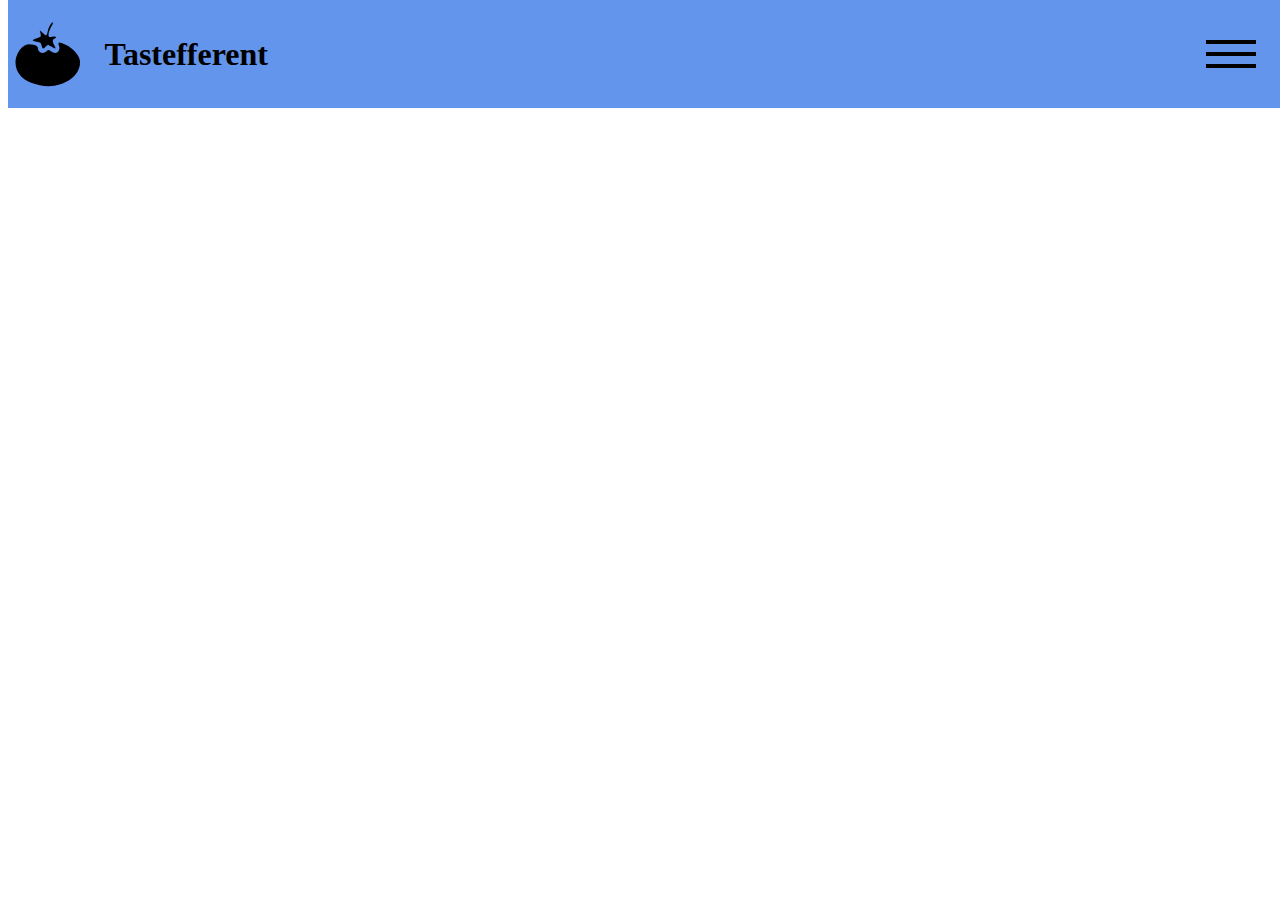
==== index.html @ a2304e54 "got coding started off" ====
<!DOCTYPE html>
<html lang="en">
<head>
    <meta charset="UTF-8">
    <meta http-equiv="X-UA-Compatible" content="IE=edge">
    <meta name="viewport" content="width=device-width, initial-scale=1.0">
    <title>Tastefferent</title>
    <link rel="stylesheet" href="styles.css">
    <script src="scripts.js"></script>
</head>
<body>

    <header>
        <div class="title-container">
        <img src="images/tomato.svg" alt="icon of tomato" class="tomato">
        <h1>Tastefferent</h1>
        </div>
        <div class="hamburger" onclick="toggleNav()">
            <hr>
            <hr>
            <hr>
        </div>
      
        <nav class="toggle-nav">
            <a href="">Home</a>
            <a href="">About Us</a>
            <a href="">Photos</a>
            <a href="">Delivery</a>
            <a href="">Location</a>
            <a href="">Contact</a>

        </nav>

 

    </header>

    <main>

    </main>

    <footer>

    </footer>
</body>
</html>
---- styles.css ----
@media (min-width: 500px){

    header {
        display: flex;
        justify-content: space-between;
        position: fixed;
        z-index: 1;
        top: 0;
        width: 100%;
        background-color: cornflowerblue;
        
    }

    .tomato {
        width: 80px;
    }

    .hamburger {
        width: 50px;
        padding: 2rem;
    }

    .hamburger hr {
        border: 2px solid black;
    }

    .title-container {
        display: flex;
        align-items: center;
        width: 260px;
        justify-content: space-between;
    }

    header nav {
        background-color: #D5E8D4;
        position: fixed;
        width: 100%;
        top: 108px;
    }

    header nav a {
        display: block;
        color: #FF9999;
        text-align: center;
        text-decoration: none;
        padding: 3rem;
        border: 1px solid #FF9999;
        font: bold;
    }

    header nav {
        left: 100%;
    }

    header nav.show {
        left: 0;
        
    }


   

   
}
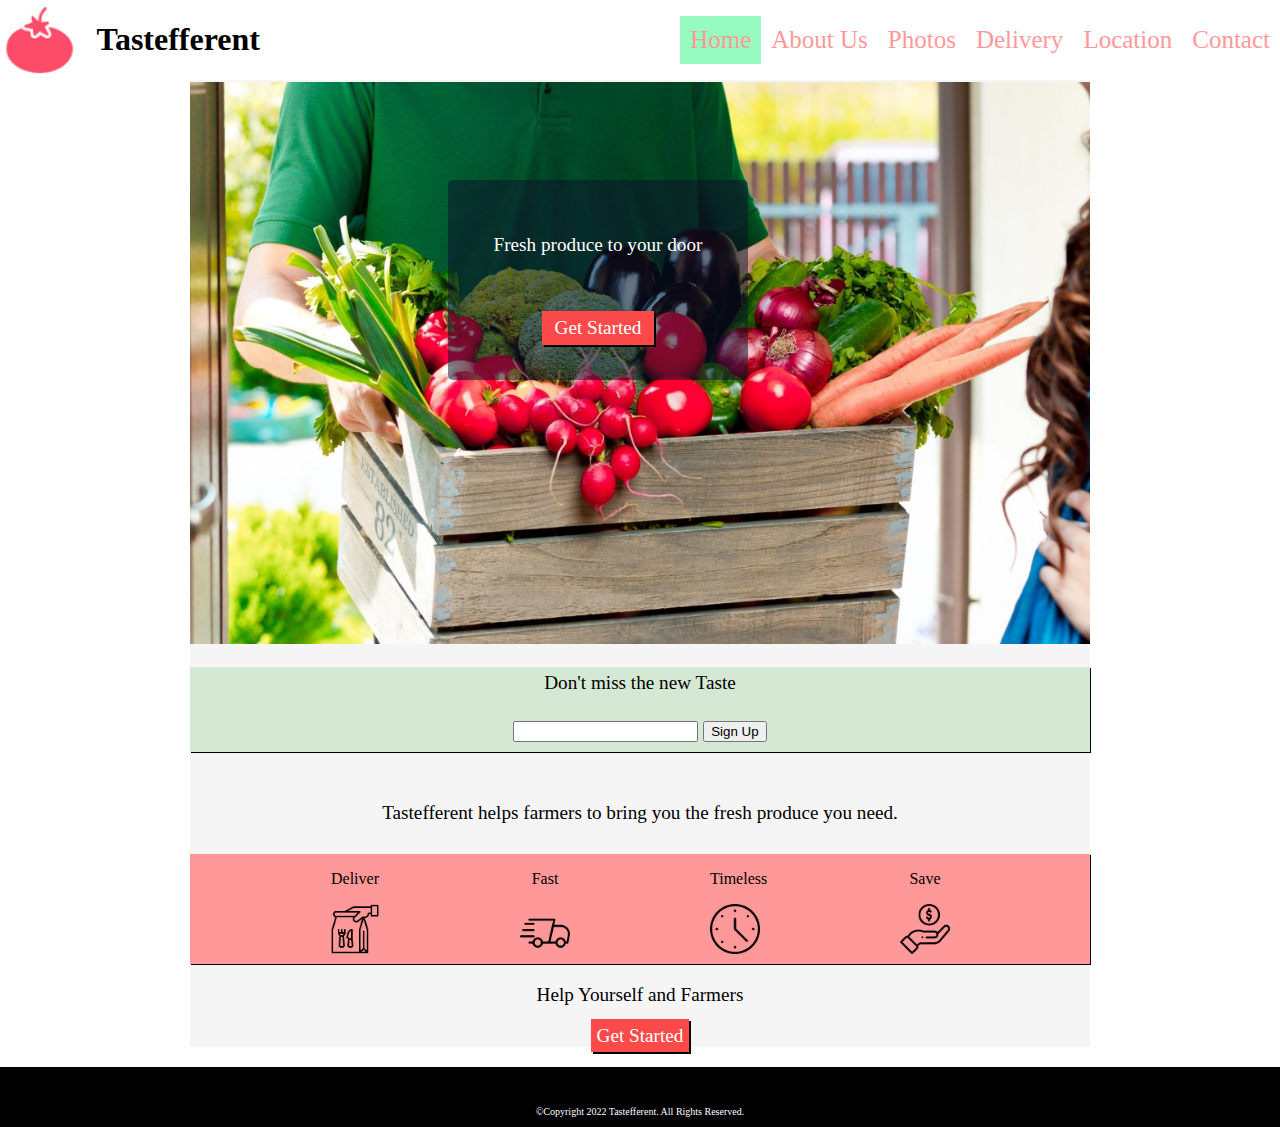
==== commit 3ec3516b: "Done!!! mobile and desktop" ====
--- a/index.html
+++ b/index.html
@@ -1,46 +1,84 @@
 <!DOCTYPE html>
 <html lang="en">
-<head>
-    <meta charset="UTF-8">
-    <meta http-equiv="X-UA-Compatible" content="IE=edge">
-    <meta name="viewport" content="width=device-width, initial-scale=1.0">
+  <head>
+    <meta charset="UTF-8" />
+    <meta http-equiv="X-UA-Compatible" content="IE=edge" />
+    <meta name="viewport" content="width=device-width, initial-scale=1.0" />
     <title>Tastefferent</title>
-    <link rel="stylesheet" href="styles.css">
+    <link rel="stylesheet" href="styles.css" />
     <script src="scripts.js"></script>
-</head>
-<body>
+  </head>
+  <body>
+    <header>
+      <div class="title-container">
+        <img src="images/tomato.png" alt="icon of tomato" class="tomato" />
+        <h1>Tastefferent</h1>
+      </div>
+      <div class="hamburger" onclick="toggleNav()">
+        <hr />
+        <hr />
+        <hr />
+      </div>
 
-    <header>
-        <div class="title-container">
-        <img src="images/tomato.svg" alt="icon of tomato" class="tomato">
-        <h1>Tastefferent</h1>
-        </div>
-        <div class="hamburger" onclick="toggleNav()">
-            <hr>
-            <hr>
-            <hr>
-        </div>
-      
-        <nav class="toggle-nav">
-            <a href="">Home</a>
-            <a href="">About Us</a>
-            <a href="">Photos</a>
-            <a href="">Delivery</a>
-            <a href="">Location</a>
-            <a href="">Contact</a>
-
-        </nav>
-
- 
-
+      <nav class="toggle-nav">
+        <a class="a_home" href="index.html">Home</a>
+        <a href="about.html">About Us</a>
+        <a href="photos.html">Photos</a>
+        <a href="delivery.html">Delivery</a>
+        <a href="location.html">Location</a>
+        <a href="contact.html">Contact</a>
+      </nav>
     </header>
 
     <main>
+      <img
+        class="front_cover"
+        src="images/front_cover.jpg"
+        alt="grocries front cover"
+      />
+      <div class="get_started">
+        <p>Fresh produce to your door</p>
+        <a href="delivery.html">Get Started</a>
+      </div>
 
+      <div class="dont">
+        <p>Don't miss the new Taste</p>
+        <div>
+          <input class="input_sign_up" type="text" />
+          <input class="sign_up" type="submit" value="Sign Up" />
+        </div>
+      </div>
+
+      <div class="texts">
+        <p>
+          Tastefferent helps farmers to bring you the fresh produce you need.
+        </p>
+      </div>
+
+      <div class="icons_div">
+        <div class="icons_word">
+          <div><p>Deliver</p></div>
+          <div><p>Fast</p></div>
+          <div><p>Timeless</p></div>
+          <div><p>Save</p></div>
+        </div>
+        <div class="icons">
+          <div>
+            <img src="images/take-away.png" alt="take-away" />
+          </div>
+          <div><img src="images/truck.png" alt="truck" /></div>
+          <div><img src="images/clock.png" alt="clock" /></div>
+          <div><img src="images/hands.png" alt="hand" /></div>
+        </div>
+      </div>
+      <div class="get_started2">
+        <p>Help Yourself and Farmers</p>
+        <a href="delivery.html">Get Started</a>
+      </div>
     </main>
 
     <footer>
-
+      <p>&copy;Copyright 2022 Tastefferent. All Rights Reserved.</p>
     </footer>
-</body>
-</html>+  </body>
+</html>
--- a/styles.css
+++ b/styles.css
@@ -1,68 +1,505 @@
-
-@media (min-width: 500px){
-
-    header {
-        display: flex;
-        justify-content: space-between;
-        position: fixed;
-        z-index: 1;
-        top: 0;
-        width: 100%;
-        background-color: cornflowerblue;
-        
-    }
-
-    .tomato {
-        width: 80px;
-    }
-
-    .hamburger {
-        width: 50px;
-        padding: 2rem;
-    }
-
-    .hamburger hr {
-        border: 2px solid black;
-    }
-
-    .title-container {
-        display: flex;
-        align-items: center;
-        width: 260px;
-        justify-content: space-between;
-    }
-
-    header nav {
-        background-color: #D5E8D4;
-        position: fixed;
-        width: 100%;
-        top: 108px;
-    }
-
-    header nav a {
-        display: block;
-        color: #FF9999;
-        text-align: center;
-        text-decoration: none;
-        padding: 3rem;
-        border: 1px solid #FF9999;
-        font: bold;
-    }
-
-    header nav {
-        left: 100%;
-    }
-
-    header nav.show {
-        left: 0;
-        
-    }
-
-
-   
-
-   
+body {
+  margin: 0;
+  background-color: white;
 }
 
-
-
+@media (min-width: 500px) {
+  header {
+    display: flex;
+    justify-content: space-between;
+    position: fixed;
+    z-index: 1;
+    top: 0;
+    width: 100%;
+    background-color: white;
+  }
+
+  .tomato {
+    width: 80px;
+  }
+
+  .hamburger {
+    width: 50px;
+    padding: 2rem;
+  }
+
+  .hamburger:hover {
+    cursor: pointer;
+  }
+
+  .hamburger hr {
+    border: 2px solid black;
+  }
+
+  .title-container {
+    display: flex;
+    align-items: center;
+    width: 260px;
+    justify-content: space-between;
+  }
+
+  header nav {
+    background-color: #d5e8d4;
+    position: fixed;
+    width: 100%;
+    top: 82px;
+  }
+
+  header nav a {
+    display: block;
+    color: #ff9999;
+    text-align: center;
+    text-decoration: none;
+    padding: 3rem;
+    border: 1px solid #ff9999;
+    font: bold;
+  }
+  header nav a:hover {
+    background-color: lightgreen;
+    cursor: pointer;
+  }
+
+  header nav {
+    left: 100%;
+  }
+
+  header nav.show {
+    left: 0;
+  }
+
+  main {
+    text-align: center;
+    width: 450px;
+    margin-left: auto;
+    margin-right: auto;
+    background-color: #f5f5f5;
+  }
+
+  .front_cover {
+    width: 450px;
+    margin-top: 82px;
+    position: relative;
+  }
+
+  .get_started {
+    position: absolute;
+    top: 20%;
+    left: 30%;
+    background-color: #0b132b85;
+    color: white;
+    height: 120px;
+    width: 250px;
+    border-radius: 5px;
+  }
+
+  .get_started a {
+    color: white;
+    text-decoration: none;
+    background-color: #fc4a4a;
+    padding: 6px;
+    box-shadow: 1px 1px black;
+  }
+
+  .get_started a:hover {
+    background-color: red;
+    cursor: pointer;
+  }
+
+  .dont {
+    background-color: #d5e8d4;
+  }
+
+  .dont p {
+    padding: 5px;
+  }
+
+  .dont input {
+    margin-bottom: 10px;
+  }
+
+  .sign_up:hover {
+    background-color: rgb(177, 175, 175);
+    border-color: rgb(177, 175, 175);
+    cursor: pointer;
+  }
+  .icons_div {
+    display: flex;
+    flex-direction: column;
+    background-color: #ff9999;
+    box-shadow: 1px 1px black;
+  }
+
+  .icons_div div {
+    display: flex;
+    justify-content: space-evenly;
+  }
+
+  .icons_div div img {
+    width: 50px;
+  }
+
+  .icons_div .icons_word div {
+    width: 50px;
+  }
+
+  .icons {
+    margin-bottom: 10px;
+  }
+
+  .texts {
+    margin-top: 50px;
+    margin-bottom: 30px;
+  }
+  .get_started2 a {
+    color: white;
+    text-decoration: none;
+    background-color: #fc4a4a;
+    padding: 6px;
+    box-shadow: 1px 1px black;
+  }
+
+  .get_started2 a:hover {
+    background-color: red;
+    cursor: pointer;
+  }
+
+  .get_started2 {
+    margin-top: 20px;
+    margin-bottom: 20px;
+  }
+
+  footer {
+    height: 60px;
+    background-color: black;
+    color: white;
+    font-size: 10px;
+    display: flex;
+    align-items: flex-end;
+    justify-content: center;
+  }
+
+  .about {
+    margin-top: 82px;
+    padding: 10px;
+  }
+
+  .gallery {
+    margin-top: 82px;
+    padding: 10px;
+  }
+
+  .first_photos {
+    display: flex;
+  }
+
+  .first_photos img {
+    width: 150px;
+  }
+  .second_photos {
+    display: flex;
+  }
+
+  .second_photos img {
+    width: 225px;
+  }
+
+  .location {
+    margin-top: 82px;
+    padding: 10px;
+  }
+
+  .googlemap {
+    height: 500px;
+    width: 450px;
+  }
+
+  .googlemap2 {
+    position: relative;
+    text-align: right;
+    height: 500px;
+    width: 450px;
+  }
+
+  .googlemap3 {
+    overflow: hidden;
+    background: none !important;
+    height: 500px;
+    width: 450px;
+  }
+
+  .location_avail {
+    display: flex;
+    justify-content: center;
+    align-items: center;
+  }
+
+  .location_avail img {
+    width: 50px;
+    padding: 5px;
+  }
+
+  .contact {
+    margin-top: 82px;
+    padding: 10px;
+  }
+
+  .contact_background img {
+    width: 450px;
+  }
+
+  .contact_paragraph {
+    background-color: lightgray;
+    padding: 0.5rem;
+    margin-top: 10px;
+  }
+
+  textarea {
+    resize: none;
+    width: 450px;
+    height: 100px;
+  }
+
+  .contact_info {
+    display: flex;
+    margin-top: 15px;
+  }
+
+  .labels {
+    display: flex;
+    flex-direction: column;
+    text-align: right;
+    justify-content: space-evenly;
+  }
+
+  .inputs {
+    display: flex;
+    flex-direction: column;
+    margin-left: 5px;
+  }
+
+  .textarea-div {
+    text-align: left;
+    margin-bottom: 15px;
+    margin-top: 15px;
+  }
+
+  .contact-submit {
+    margin-bottom: 15px;
+    background-color: #d5e8d4;
+    border: none;
+    box-shadow: 2px 2px black;
+  }
+
+  .contact-submit:hover {
+    background-color: lightgray;
+    cursor: pointer;
+    border-color: lightblue;
+  }
+
+  .contact_paragraph {
+    box-shadow: 1px 1px black;
+  }
+
+  .dont {
+    margin-bottom: 15px;
+    box-shadow: 1px 1px black;
+  }
+
+  .delivery {
+    margin-top: 82px;
+    padding: 10px;
+  }
+
+  .delivery_submit {
+    margin-top: 20px;
+  }
+
+  .shopping_cart:hover {
+    cursor: pointer;
+  }
+
+  .a_home {
+    background-color: rgb(151, 250, 192);
+  }
+
+  .a_about {
+    background-color: rgb(151, 250, 192);
+  }
+
+  .a_photos {
+    background-color: rgb(151, 250, 192);
+  }
+
+  .a_delivery {
+    background-color: rgb(151, 250, 192);
+  }
+
+  .a_location {
+    background-color: rgb(151, 250, 192);
+  }
+
+  .a_contact {
+    background-color: rgb(151, 250, 192);
+  }
+}
+
+@media (min-width: 1000px) {
+  .hamburger {
+    display: none;
+  }
+
+  header nav {
+    position: static;
+    background-color: unset;
+    width: unset;
+  }
+
+  main {
+    text-align: center;
+    width: 900px;
+    margin-left: auto;
+    margin-right: auto;
+    background-color: #f5f5f5;
+  }
+
+  .about {
+    margin-top: 80px;
+    padding: 10px;
+  }
+
+  .get_started {
+    top: 20%;
+    left: 35%;
+    width: 300px;
+    height: 200px;
+    display: flex;
+    flex-direction: column;
+    justify-content: space-evenly;
+    align-items: center;
+  }
+
+  .front_cover {
+    width: 900px;
+  }
+
+  .get_started p {
+    font-size: larger;
+  }
+
+  .get_started a {
+    font-size: larger;
+    width: 100px;
+    box-shadow: 2px 2px black;
+  }
+
+  .get_started2 a {
+    font-size: larger;
+    width: 100px;
+    box-shadow: 2px 2px black;
+  }
+
+  .get_started2 p {
+    font-size: larger;
+  }
+
+  .texts p {
+    font-size: larger;
+  }
+
+  .dont {
+    font-size: larger;
+  }
+
+  .toggle-nav a {
+    font-size: 25px;
+    padding: 10px;
+  }
+
+  .toggle-nav {
+    display: flex;
+    align-items: center;
+  }
+
+  .toggle-nav a {
+    border: none;
+  }
+
+  .about_main {
+    font-size: larger;
+  }
+
+  .photos_main {
+    font-size: larger;
+  }
+
+  .delivery_main {
+    font-size: larger;
+  }
+
+  .location_main {
+    font-size: larger;
+  }
+
+  .contact_main {
+    font-size: larger;
+  }
+
+  .contact_info {
+    display: flex;
+    justify-content: center;
+  }
+
+  .textarea-div {
+    display: flex;
+    justify-content: center;
+    flex-direction: column;
+    align-items: center;
+  }
+
+  .googlemap {
+    height: 800px;
+    width: 900px;
+  }
+
+  .googlemap2 {
+    position: relative;
+    text-align: right;
+    height: 800px;
+    width: 900px;
+    box-shadow: 2px 2px gray;
+  }
+
+  .googlemap3 {
+    overflow: hidden;
+    background: none;
+    height: 800px;
+    width: 900px;
+  }
+
+  .photos {
+    display: grid;
+    justify-content: center;
+  }
+
+  .about_img {
+    width: 500px;
+  }
+
+  .about_main div p {
+    width: 600px;
+    margin-left: 16%;
+    margin-right: 40%;
+  }
+
+  .contact_paragraph p {
+    width: 600px;
+    margin-left: 16%;
+    margin-right: 40%;
+  }
+
+  .contact_background img {
+    width: 900px;
+    margin-bottom: 20px;
+    box-shadow: 3px 3px gray;
+  }
+}
